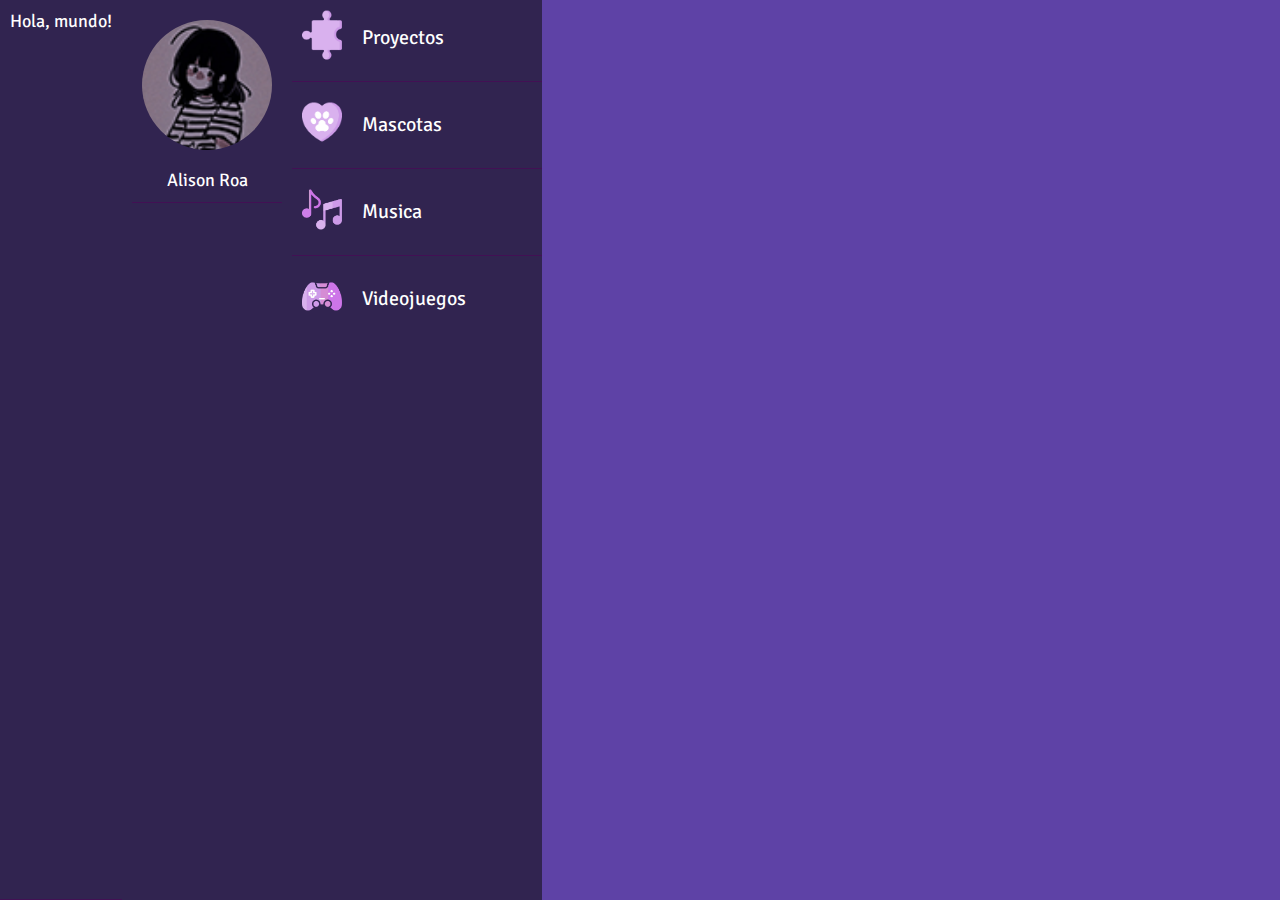
==== index.html @ 31f8935a "Añadiendo 4 entradas e iconos" ====
<!DOCTYPE html>
<html lang="en">
<head>
    <!-- Metaetiquetas: meta tags -->
    <meta charset="utf-8">
    <meta name="viewport" content="width=device-width, initial-scale=1">

    <!-- Bootstrap CSS -->
    <link href="https://cdn.jsdelivr.net/npm/bootstrap@5.3.1/dist/css/bootstrap.min.css" rel="stylesheet" integrity="sha384-4bw+/aepP/YC94hEpVNVgiZdgIC5+VKNBQNGCHeKRQN+PtmoHDEXuppvnDJzQIu9" crossorigin="anonymous">

    <title>HomePage: Alison Roa</title>
    <link rel="icon" type="image/png" href="/img/icons/home-icon.png"/>

    <!-- CSS -->
    <link rel="stylesheet" href="style/style.css">
</head>

<body>
    <!-- Bootstrap grid structure -->
    <div class="container-fluid">
        <div class="row">

            <!-- SideMenu -->
            <section id="sidemenu" class="navbar d-flex flex-column align-items-center col-md-2">
                
                <!-- Header -->
                <div id="header" class="w-100">
                    <div id="title" class="text-center"><span>Hola, mundo!</span></div>
                </div>

                <!-- Profile -->
                <div id="perfil">
                    <div id="foto"><img src="img/perfil-img.png" alt="Foto de Perfil"></div>
                    <div id="name" class="text-center"><span>Alison Roa</span></div>
                </div>

                <!-- Items -->
                <div id="menu-items" class="w-100">
                    <div class="items">
                        <a href="puzzle.html" class="d-flex align-items-center text-decoration-none text-light">
                            <div class="icon"><img src="img/icons/puzzle-icon.png" alt=""></div>
                            <div class="title">Proyectos</div>
                        </a>
                    </div>

                    <div class="item separador"></div>

                    <div class="items">
                        <a href="pet.html" class="d-flex align-items-center text-decoration-none text-light">
                            <div class="icon"><img src="img/icons/pet-icon.png" alt=""></div>
                            <div class="title">Mascotas</div>
                        </a>
                    </div>

                    <div class="item separador"></div>

                    <div class="items">
                        <a href="music.html" class="d-flex align-items-center text-decoration-none text-light">
                            <div class="icon"><img src="img/icons/music-icon.png" alt=""></div>
                            <div class="title">Musica</div>
                        </a>
                    </div>

                    <div class="item separador"></div>

                    <div class="items">
                        <a href="game.html" class="d-flex align-items-center text-decoration-none text-light">
                            <div class="icon"><img src="img/icons/game-icon.png" alt=""></div>
                            <div class="title">Videojuegos</div>
                        </a>
                    </div>
                </div>
            </section>

            <!-- Content -->
            <section id="main-container" class="container col-md-10"></section>
        </div>
    </div>

    <!-- Bootstrap JS -->
    <script src="https://cdn.jsdelivr.net/npm/bootstrap@5.3.1/dist/js/bootstrap.bundle.min.js" integrity="sha384-HwwvtgBNo3bZJJLYd8oVXjrBZt8cqVSpeBNS5n7C8IVInixGAoxmnlMuBnhbgrkm" crossorigin="anonymous"></script>
</body>
</html>
---- style/style.css ----
/* Font Import */
@import url('https://fonts.googleapis.com/css2?family=Signika+Negative:wght@600&display=swap');

/* Variables */
/* ... (other styles) ... */

:root {
    --width: 250px;
    --padding: 10px;
    --bgcolor: #312450;
    --hovercolor: #421054;
    --width-collapsed: 60px;
}

body {    
    font-family: 'Signika Negative', sans-serif;
    font-size: 18px;
    padding: 0;
    margin: 0;
    background: #5e42a6;
}

.body-expanded {
    margin-left: var(--width);
}

#main-container {
    background-color: var(--bgcolor); /* Use the bgcolor variable here */
}

#sidemenu {    
    background-color: var(--bgcolor); /* Use the bgcolor variable here */
    color: white;
    position: fixed;
    height: 100%;
    left: 0;
    top: 0;
    overflow: hidden;
}

#sidemenu a {
    text-decoration: none;
}

/* HEADER */
#sidemenu #header {
    box-sizing: border-box;
    border-bottom: solid 1px var(--hovercolor);
}

#sidemenu #header #title {
    box-sizing: border-box;
    overflow: hidden;
    text-align: center;
    padding: var(--padding) 10px;
}

/* Profile */
#sidemenu #perfil {
    padding: var(--padding) 10px;
    text-align: center;
    height: 150px;
}

#sidemenu #perfil #foto {
    box-sizing: border-box;
    padding: var(--padding);
    margin: 0 auto;
    height: 150px;
    width: 150px;
}

#sidemenu #perfil #foto img {
    border-radius: 50%;
    width: 100%;
    height: 100%;
}

#sidemenu #perfil #name {
    font-size: 18px;
    padding: var(--padding) 0px;
    overflow: hidden;
    line-height: 1.2;
    border-bottom: solid 1px var(--hovercolor);
}

/* Item */
#sidemenu #menu-items .items {
    position: relative;
    width: var(--width);
    padding: 15px 0;
}

#sidemenu #menu-items .items:hover {
    background-image: linear-gradient(to right, #5e42a6, #b74e91);
}

#sidemenu #menu-items .items .icon {
    box-sizing: border-box;
    padding: var(--padding);
    width: var(--width-collapsed);
    display: inline-block;
    vertical-align: middle;
    position: absolute;
    left: 0;
    top: 50%;
    transform: translateY(-50%);
}


#sidemenu #menu-items .items .icon img {
    width: 100%;
    height: auto;
}

#sidemenu #menu-items .items .title {
    padding: var(--padding) 0;
    color: #fff;
    font-size: 20px;
    display: inline-block;
    vertical-align: middle;
    margin-left: calc(var(--width-collapsed) + 10px);
}

#sidemenu #menu-items .item.separador {
    height: 1px;
    border-bottom: solid 1px var(--hovercolor);
    margin: 5px 0;
}

/* Responsivo */

@media (max-width: 1024px) {
    #sidemenu {
        width: 100px;
    }

    #sidemenu #header {
        box-sizing: border-box;
        border-bottom: none;
    }

    #sidemenu #header #title {        
        padding: var(--padding) 5px;
    }

    #sidemenu #header #title span {
        display: none;
    }
    

    #sidemenu #perfil {
        height: 100px;
    }

    #sidemenu #perfil #name {
        display: none;
    }

    #sidemenu #perfil #foto {
        height: 80px;
        width: 80px;
    }

    #sidemenu #menu-items .items {
        padding: 10px 10px;
        width: 100px;
        height: 50px;
    }

    #sidemenu #menu-items .items .icon img {
        height: 40px;
        width: 40px;
    }

    #sidemenu #menu-items .items .icon {
        padding: var(--padding) 0;
        width: 100px;
        display: flex;
        justify-content: center;
    }

    #sidemenu #menu-items .items .title {
        display: none;
    }
}

@media (min-width: 1025px) {
    #sidemenu {
        display: flex;
    }

    .body-expanded #sidemenu {
        flex-basis: var(--width);
        max-width: var(--width);
    }
}
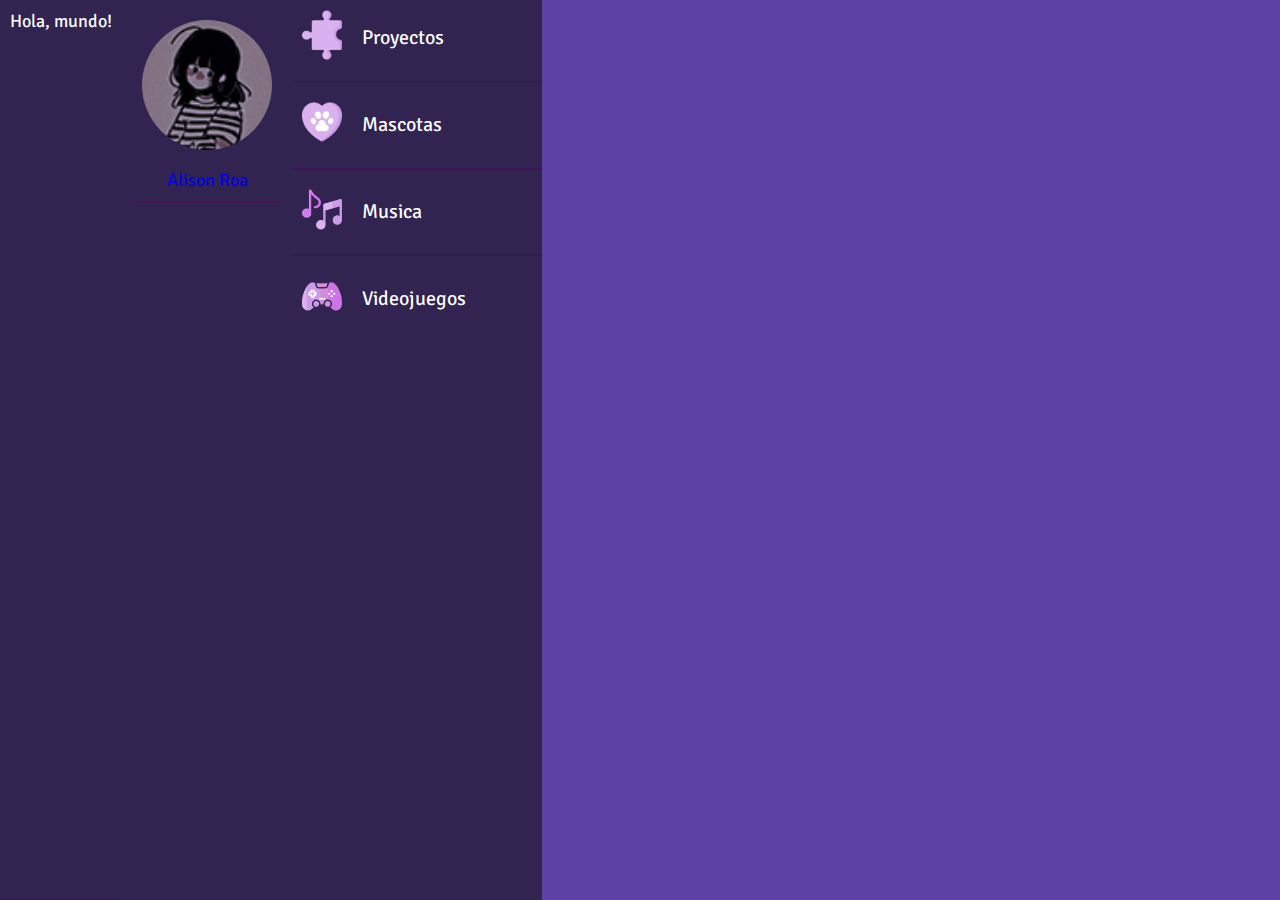
==== commit 25f423ae: "Aplicando scss según lo aclarado en OH, se agregó la carpeta menu para controlar el diseño de las pá" ====
--- a/index.html
+++ b/index.html
@@ -12,6 +12,7 @@
     <link rel="icon" type="image/png" href="/img/icons/home-icon.png"/>
 
     <!-- CSS -->
+    <link rel="stylesheet" href="menu/menu.css">
     <link rel="stylesheet" href="style/style.css">
 </head>
 
@@ -29,10 +30,12 @@
                 </div>
 
                 <!-- Profile -->
-                <div id="perfil">
-                    <div id="foto"><img src="img/perfil-img.png" alt="Foto de Perfil"></div>
-                    <div id="name" class="text-center"><span>Alison Roa</span></div>
-                </div>
+                <a href="#" class="d-flex align-items-center text-decoration-none text-light">
+                    <div id="perfil">
+                        <div id="foto"><img src="img/perfil-img.png" alt="Foto de Perfil"></div>
+                        <div id="name" class="text-center"><span>Alison Roa</span></div>                                        
+                    </div>               
+                </a>                
 
                 <!-- Items -->
                 <div id="menu-items" class="w-100">
@@ -73,7 +76,8 @@
             </section>
 
             <!-- Content -->
-            <section id="main-container" class="container col-md-10"></section>
+            <div id="main-container" class="container col-md-10">                
+            </div>
         </div>
     </div>
 
--- a/menu/menu.css
+++ b/menu/menu.css
@@ -0,0 +1,177 @@
+@import url("https://fonts.googleapis.com/css2?family=Signika+Negative:wght@600&display=swap");
+:root {
+  --width: 250px;
+  --padding: 10px;
+  --bgcolor: #312450;
+  --hovercolor: #421054;
+  --width-collapsed: 60px;
+}
+
+body {
+  font-family: "Signika Negative", sans-serif;
+  font-size: 18px;
+  padding: 0;
+  margin: 0;
+  background: #5e42a6;
+}
+
+.body-expanded {
+  margin-left: var(--width);
+}
+
+#main-container {
+  background: #5e42a6;
+}
+
+#sidemenu {
+  background-color: var(--bgcolor);
+  color: white;
+  position: fixed;
+  height: 100%;
+  left: 0;
+  top: 0;
+  overflow: hidden;
+}
+
+#sidemenu a {
+  text-decoration: none;
+}
+
+/* HEADER */
+#sidemenu #header {
+  box-sizing: border-box;
+  border-bottom: solid 1px var(--hovercolor);
+}
+
+#sidemenu #header #title {
+  box-sizing: border-box;
+  overflow: hidden;
+  text-align: center;
+  padding: var(--padding) 10px;
+}
+
+/* Profile */
+#sidemenu #perfil {
+  padding: var(--padding) 10px;
+  text-align: center;
+  height: 150px;
+}
+
+#sidemenu #perfil #foto {
+  box-sizing: border-box;
+  padding: var(--padding);
+  margin: 0 auto;
+  height: 150px;
+  width: 150px;
+}
+
+#sidemenu #perfil #foto img {
+  border-radius: 50%;
+  width: 100%;
+  height: 100%;
+}
+
+#sidemenu #perfil #name {
+  font-size: 18px;
+  padding: var(--padding) 0px;
+  overflow: hidden;
+  line-height: 1.2;
+  border-bottom: solid 1px var(--hovercolor);
+}
+
+/* Item */
+#sidemenu #menu-items .items {
+  position: relative;
+  width: var(--width);
+  padding: 15px 0;
+}
+
+#sidemenu #menu-items .items:hover {
+  background-image: linear-gradient(to right, #5e42a6, #b74e91);
+}
+
+#sidemenu #menu-items .items .icon {
+  box-sizing: border-box;
+  padding: var(--padding);
+  width: var(--width-collapsed);
+  display: inline-block;
+  vertical-align: middle;
+  position: absolute;
+  left: 0;
+  top: 50%;
+  transform: translateY(-50%);
+}
+
+#sidemenu #menu-items .items .icon img {
+  width: 100%;
+  height: auto;
+}
+
+#sidemenu #menu-items .items .title {
+  padding: var(--padding) 0;
+  color: #fff;
+  font-size: 20px;
+  display: inline-block;
+  vertical-align: middle;
+  margin-left: calc(var(--width-collapsed) + 10px);
+}
+
+#sidemenu #menu-items .item.separador {
+  height: 1px;
+  border-bottom: solid 1px var(--hovercolor);
+  margin: 5px 0;
+}
+
+/* Responsivo */
+@media (max-width: 1024px) {
+  #sidemenu {
+    width: 100px;
+  }
+  #sidemenu #header {
+    box-sizing: border-box;
+    border-bottom: none;
+  }
+  #sidemenu #header #title {
+    padding: var(--padding) 5px;
+  }
+  #sidemenu #header #title span {
+    display: none;
+  }
+  #sidemenu #perfil {
+    height: 100px;
+  }
+  #sidemenu #perfil #name {
+    display: none;
+  }
+  #sidemenu #perfil #foto {
+    height: 80px;
+    width: 80px;
+  }
+  #sidemenu #menu-items .items {
+    padding: 10px 10px;
+    width: 100px;
+    height: 50px;
+  }
+  #sidemenu #menu-items .items .icon img {
+    height: 40px;
+    width: 40px;
+  }
+  #sidemenu #menu-items .items .icon {
+    padding: var(--padding) 0;
+    width: 100px;
+    display: flex;
+    justify-content: center;
+  }
+  #sidemenu #menu-items .items .title {
+    display: none;
+  }
+}
+@media (min-width: 1025px) {
+  #sidemenu {
+    display: flex;
+  }
+  .body-expanded #sidemenu {
+    flex-basis: var(--width);
+    max-width: var(--width);
+  }
+}/*# sourceMappingURL=menu.css.map */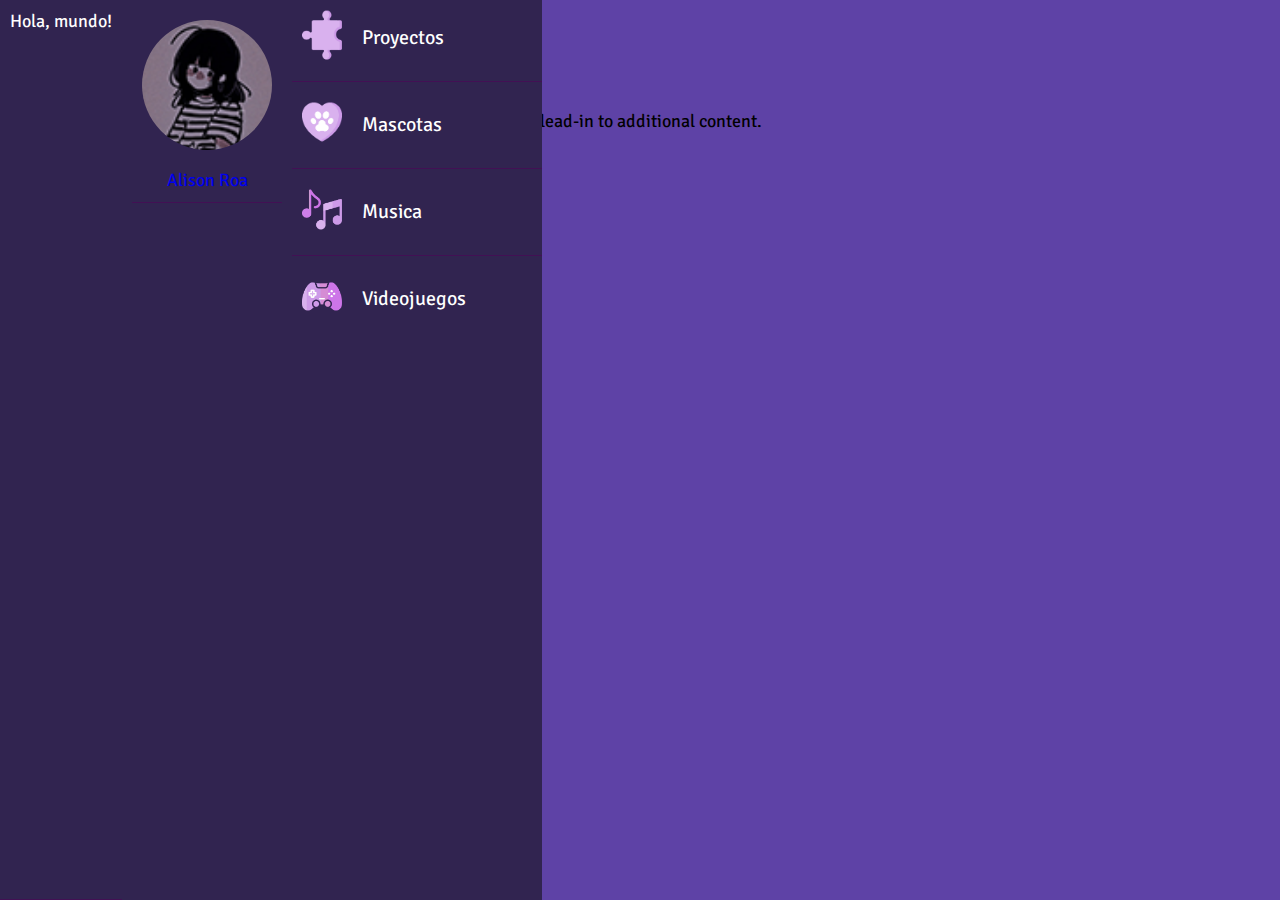
==== commit e199d901: "Probando el main-container con una tarjeta de Bootstrap" ====
--- a/index.html
+++ b/index.html
@@ -73,12 +73,22 @@
                         </a>
                     </div>
                 </div>
-            </section>
+            </section>            
+        </div>     
+    </div>
 
-            <!-- Content -->
-            <div id="main-container" class="container col-md-10">                
+    <!-- Content -->
+    <div id="main-container" class="container col-md-10">  
+        <div class="card">
+            <div class="card-header">
+              Featured
             </div>
-        </div>
+            <div class="card-body">
+              <h5 class="card-title">Special title treatment</h5>
+              <p class="card-text">With supporting text below as a natural lead-in to additional content.</p>
+              <a href="#" class="btn btn-primary">Go somewhere</a>
+            </div>
+          </div>              
     </div>
 
     <!-- Bootstrap JS -->
--- a/menu/menu.css
+++ b/menu/menu.css
@@ -21,6 +21,9 @@
 
 #main-container {
   background: #5e42a6;
+  margin-left: 235px;
+  margin-top: 20px;
+  margin-right: 5px;
 }
 
 #sidemenu {
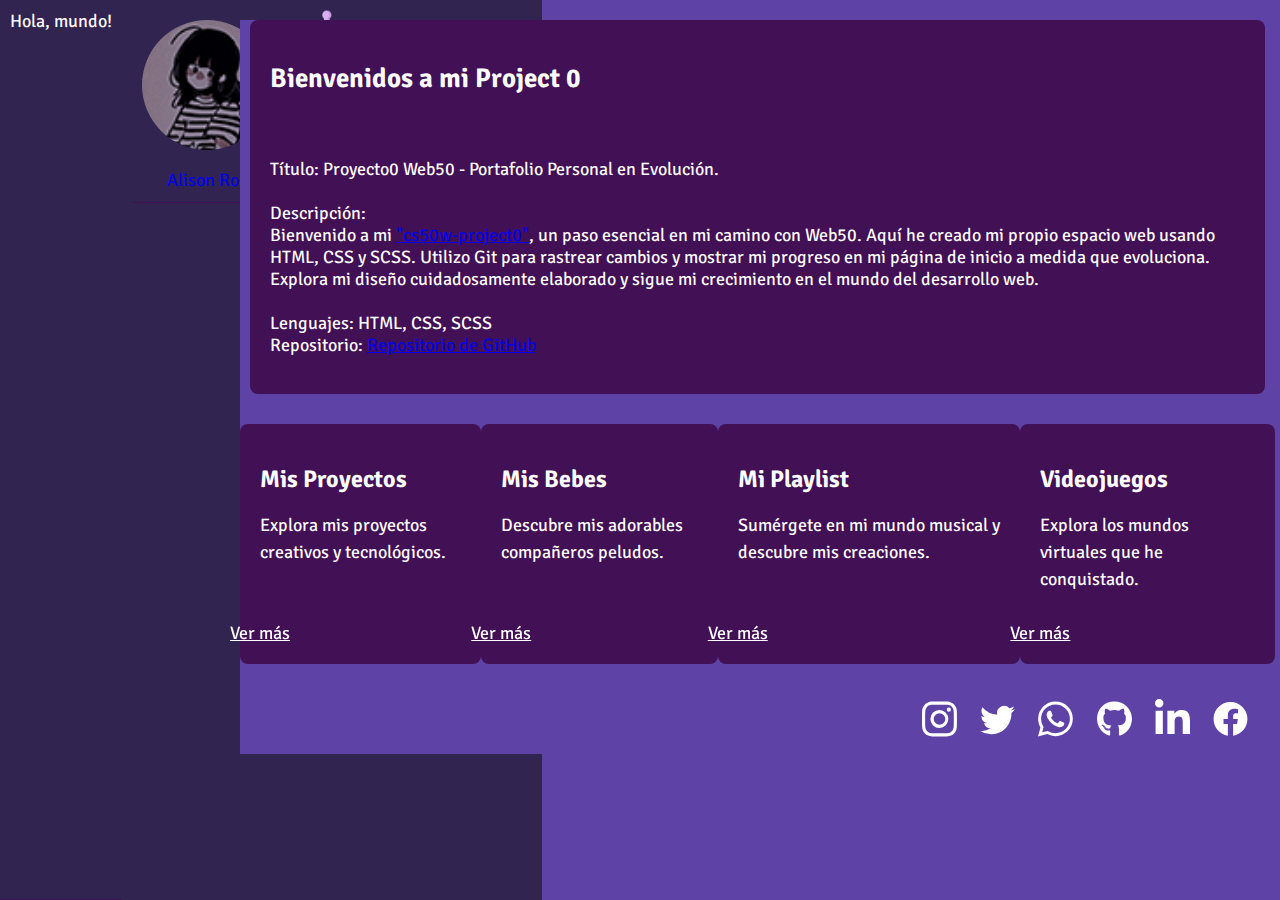
==== commit ff7be8d4: "Creación del Footer, corrección de errores con el main-container y corrección de responsividad en el" ====
--- a/index.html
+++ b/index.html
@@ -12,12 +12,13 @@
     <link rel="icon" type="image/png" href="/img/icons/home-icon.png"/>
 
     <!-- CSS -->
-    <link rel="stylesheet" href="menu/menu.css">
+    <link rel="stylesheet" href="style/menu/menu.css">
     <link rel="stylesheet" href="style/style.css">
+    <link rel="stylesheet" href="style/footer/footer.css">
 </head>
 
 <body>
-    <!-- Bootstrap grid structure -->
+    <!-- Bootstrap grid -->
     <div class="container-fluid">
         <div class="row">
 
@@ -73,22 +74,102 @@
                         </a>
                     </div>
                 </div>
-            </section>            
-        </div>     
-    </div>
+            </section>
 
-    <!-- Content -->
-    <div id="main-container" class="container col-md-10">  
-        <div class="card">
-            <div class="card-header">
-              Featured
+            <!-- Content -->
+            <div id="main-container" class="container col-md-10">
+
+                <!-- Presentación -->
+                <section id="presentacion" class="normal-section">
+                    <h2>Bienvenidos a mi Project 0</h2>
+                    <br>
+
+                    <!-- Tooltips on links -->
+                    <p class="muted">
+                        Título: Proyecto0 Web50 - Portafolio Personal en Evolución.
+                        <br><br>
+                        Descripción:
+                        <br>
+                        Bienvenido a mi <a href="#" data-bs-toggle="tooltip" data-bs-title="Default tooltip">"cs50w-project0"</a>, un paso esencial en mi camino con Web50. Aquí he creado mi propio espacio web usando HTML, CSS y SCSS. Utilizo Git para rastrear cambios y mostrar mi progreso en mi página de inicio a medida que evoluciona. Explora mi diseño cuidadosamente elaborado y sigue mi crecimiento en el mundo del desarrollo web.
+                        <br><br>
+                        Lenguajes: HTML, CSS, SCSS
+                        <br>
+                        Repositorio: <a href="#" data-bs-toggle="tooltip" data-bs-title="The last tip!">Repositorio de GitHub</a>
+                    </p>
+                </section>
+
+                <!-- Bootstrap grid -->
+                <div class="container text-center">
+                    <div class="row row-cols-1 row-cols-sm-2 row-cols-md-4">
+
+                        <!-- Proyectos -->
+                        <div class="col">
+                            <section id="proyectos" class="content-section">
+                                <h2>Mis Proyectos</h2>
+                                <p>Explora mis proyectos creativos y tecnológicos.</p> 
+                                <a href="puzzle.html">Ver más</a>                   
+                            </section>
+                        </div>
+
+                        <!-- Mascotas -->
+                        <div class="col">
+                            <section id="mascotas" class="content-section">
+                                <h2>Mis Bebes</h2>
+                                <p>Descubre mis adorables compañeros peludos.</p>
+                                <a href="pet.html">Ver más</a>                 
+                            </section>
+                        </div>
+
+                        <!-- Música -->
+                        <div class="col">
+                            <section id="musica" class="content-section">
+                                <h2>Mi Playlist</h2>
+                                <p>Sumérgete en mi mundo musical y descubre mis creaciones.</p>
+                                <a href="music.html">Ver más</a>                   
+                            </section>
+                        </div>
+
+                        <!-- Videojuegos -->
+                        <div class="col">
+                            <section id="videojuegos" class="content-section">
+                                <h2>Videojuegos</h2>
+                                <p>Explora los mundos virtuales que he conquistado.</p>
+                                <a href="game.html">Ver más</a>                   
+                            </section>                    
+                        </div>
+                    </div>
+                </div>
             </div>
-            <div class="card-body">
-              <h5 class="card-title">Special title treatment</h5>
-              <p class="card-text">With supporting text below as a natural lead-in to additional content.</p>
-              <a href="#" class="btn btn-primary">Go somewhere</a>
+
+            <!-- Footer -->
+            <div class="footer-container">
+                <div class="media">
+                    <a href="https://www.instagram.com/jalisonroa/" target="_blank" class="social-link1">
+                      <svg viewBox="0 0 16 16" class="bi bi-instagram" fill="currentColor" height="16" width="16" xmlns="http://www.w3.org/2000/svg" style="color: white"> <path fill="white" d="M8 0C5.829 0 5.556.01 4.703.048 3.85.088 3.269.222 2.76.42a3.917 3.917 0 0 0-1.417.923A3.927 3.927 0 0 0 .42 2.76C.222 3.268.087 3.85.048 4.7.01 5.555 0 5.827 0 8.001c0 2.172.01 2.444.048 3.297.04.852.174 1.433.372 1.942.205.526.478.972.923 1.417.444.445.89.719 1.416.923.51.198 1.09.333 1.942.372C5.555 15.99 5.827 16 8 16s2.444-.01 3.298-.048c.851-.04 1.434-.174 1.943-.372a3.916 3.916 0 0 0 1.416-.923c.445-.445.718-.891.923-1.417.197-.509.332-1.09.372-1.942C15.99 10.445 16 10.173 16 8s-.01-2.445-.048-3.299c-.04-.851-.175-1.433-.372-1.941a3.926 3.926 0 0 0-.923-1.417A3.911 3.911 0 0 0 13.24.42c-.51-.198-1.092-.333-1.943-.372C10.443.01 10.172 0 7.998 0h.003zm-.717 1.442h.718c2.136 0 2.389.007 3.232.046.78.035 1.204.166 1.486.275.373.145.64.319.92.599.28.28.453.546.598.92.11.281.24.705.275 1.485.039.843.047 1.096.047 3.231s-.008 2.389-.047 3.232c-.035.78-.166 1.203-.275 1.485a2.47 2.47 0 0 1-.599.919c-.28.28-.546.453-.92.598-.28.11-.704.24-1.485.276-.843.038-1.096.047-3.232.047s-2.39-.009-3.233-.047c-.78-.036-1.203-.166-1.485-.276a2.478 2.478 0 0 1-.92-.598 2.48 2.48 0 0 1-.6-.92c-.109-.281-.24-.705-.275-1.485-.038-.843-.046-1.096-.046-3.233 0-2.136.008-2.388.046-3.231.036-.78.166-1.204.276-1.486.145-.373.319-.64.599-.92.28-.28.546-.453.92-.598.282-.11.705-.24 1.485-.276.738-.034 1.024-.044 2.515-.045v.002zm4.988 1.328a.96.96 0 1 0 0 1.92.96.96 0 0 0 0-1.92zm-4.27 1.122a4.109 4.109 0 1 0 0 8.217 4.109 4.109 0 0 0 0-8.217zm0 1.441a2.667 2.667 0 1 1 0 5.334 2.667 2.667 0 0 1 0-5.334z"></path> </svg>
+                    </a>
+
+                    <a href="https://twitter.com/Ali_Roa37" target="_blank" class="social-link2">
+                      <svg viewBox="0 0 16 16" class="bi bi-twitter" fill="currentColor" height="16" width="16" xmlns="http://www.w3.org/2000/svg" style="color: white"> <path fill="white" d="M5.026 15c6.038 0 9.341-5.003 9.341-9.334 0-.14 0-.282-.006-.422A6.685 6.685 0 0 0 16 3.542a6.658 6.658 0 0 1-1.889.518 3.301 3.301 0 0 0 1.447-1.817 6.533 6.533 0 0 1-2.087.793A3.286 3.286 0 0 0 7.875 6.03a9.325 9.325 0 0 1-6.767-3.429 3.289 3.289 0 0 0 1.018 4.382A3.323 3.323 0 0 1 .64 6.575v.045a3.288 3.288 0 0 0 2.632 3.218 3.203 3.203 0 0 1-.865.115 3.23 3.23 0 0 1-.614-.057 3.283 3.283 0 0 0 3.067 2.277A6.588 6.588 0 0 1 .78 13.58a6.32 6.32 0 0 1-.78-.045A9.344 9.344 0 0 0 5.026 15z"></path> </svg>              
+                    </a>
+
+                    <a href="https://wa.me/qr/N4T3R5R6Y4TZC1" target="_blank" class="social-link3">
+                      <svg viewBox="0 0 16 16" class="bi bi-whatsapp" fill="currentColor" height="16" width="16" xmlns="http://www.w3.org/2000/svg" style="color: white"> <path fill="white" d="M13.601 2.326A7.854 7.854 0 0 0 7.994 0C3.627 0 .068 3.558.064 7.926c0 1.399.366 2.76 1.057 3.965L0 16l4.204-1.102a7.933 7.933 0 0 0 3.79.965h.004c4.368 0 7.926-3.558 7.93-7.93A7.898 7.898 0 0 0 13.6 2.326zM7.994 14.521a6.573 6.573 0 0 1-3.356-.92l-.24-.144-2.494.654.666-2.433-.156-.251a6.56 6.56 0 0 1-1.007-3.505c0-3.626 2.957-6.584 6.591-6.584a6.56 6.56 0 0 1 4.66 1.931 6.557 6.557 0 0 1 1.928 4.66c-.004 3.639-2.961 6.592-6.592 6.592zm3.615-4.934c-.197-.099-1.17-.578-1.353-.646-.182-.065-.315-.099-.445.099-.133.197-.513.646-.627.775-.114.133-.232.148-.43.05-.197-.1-.836-.308-1.592-.985-.59-.525-.985-1.175-1.103-1.372-.114-.198-.011-.304.088-.403.087-.088.197-.232.296-.346.1-.114.133-.198.198-.33.065-.134.034-.248-.015-.347-.05-.099-.445-1.076-.612-1.47-.16-.389-.323-.335-.445-.34-.114-.007-.247-.007-.38-.007a.729.729 0 0 0-.529.247c-.182.198-.691.677-.691 1.654 0 .977.71 1.916.81 2.049.098.133 1.394 2.132 3.383 2.992.47.205.84.326 1.129.418.475.152.904.129 1.246.08.38-.058 1.171-.48 1.338-.943.164-.464.164-.86.114-.943-.049-.084-.182-.133-.38-.232z"></path> </svg>
+                    </a>
+
+                    <a href="https://github.com/AlisonRoa" target="_blank" class="social-link4">
+                        <svg xmlns="http://www.w3.org/2000/svg" fill="#fff" height="1em" viewBox="0 0 496 512"><path d="M165.9 397.4c0 2-2.3 3.6-5.2 3.6-3.3.3-5.6-1.3-5.6-3.6 0-2 2.3-3.6 5.2-3.6 3-.3 5.6 1.3 5.6 3.6zm-31.1-4.5c-.7 2 1.3 4.3 4.3 4.9 2.6 1 5.6 0 6.2-2s-1.3-4.3-4.3-5.2c-2.6-.7-5.5.3-6.2 2.3zm44.2-1.7c-2.9.7-4.9 2.6-4.6 4.9.3 2 2.9 3.3 5.9 2.6 2.9-.7 4.9-2.6 4.6-4.6-.3-1.9-3-3.2-5.9-2.9zM244.8 8C106.1 8 0 113.3 0 252c0 110.9 69.8 205.8 169.5 239.2 12.8 2.3 17.3-5.6 17.3-12.1 0-6.2-.3-40.4-.3-61.4 0 0-70 15-84.7-29.8 0 0-11.4-29.1-27.8-36.6 0 0-22.9-15.7 1.6-15.4 0 0 24.9 2 38.6 25.8 21.9 38.6 58.6 27.5 72.9 20.9 2.3-16 8.8-27.1 16-33.7-55.9-6.2-112.3-14.3-112.3-110.5 0-27.5 7.6-41.3 23.6-58.9-2.6-6.5-11.1-33.3 2.6-67.9 20.9-6.5 69 27 69 27 20-5.6 41.5-8.5 62.8-8.5s42.8 2.9 62.8 8.5c0 0 48.1-33.6 69-27 13.7 34.7 5.2 61.4 2.6 67.9 16 17.7 25.8 31.5 25.8 58.9 0 96.5-58.9 104.2-114.8 110.5 9.2 7.9 17 22.9 17 46.4 0 33.7-.3 75.4-.3 83.6 0 6.5 4.6 14.4 17.3 12.1C428.2 457.8 496 362.9 496 252 496 113.3 383.5 8 244.8 8zM97.2 352.9c-1.3 1-1 3.3.7 5.2 1.6 1.6 3.9 2.3 5.2 1 1.3-1 1-3.3-.7-5.2-1.6-1.6-3.9-2.3-5.2-1zm-10.8-8.1c-.7 1.3.3 2.9 2.3 3.9 1.6 1 3.6.7 4.3-.7.7-1.3-.3-2.9-2.3-3.9-2-.6-3.6-.3-4.3.7zm32.4 35.6c-1.6 1.3-1 4.3 1.3 6.2 2.3 2.3 5.2 2.6 6.5 1 1.3-1.3.7-4.3-1.3-6.2-2.2-2.3-5.2-2.6-6.5-1zm-11.4-14.7c-1.6 1-1.6 3.6 0 5.9 1.6 2.3 4.3 3.3 5.6 2.3 1.6-1.3 1.6-3.9 0-6.2-1.4-2.3-4-3.3-5.6-2z"></path></svg>
+                    </a>
+
+                    <a href="https://www.linkedin.com/in/alison-judith-roa-0173a0229/" target="_blank" class="social-link5">
+                        <svg xmlns="http://www.w3.org/2000/svg" height="1em" viewBox="0 0 448 512" fill="#fff"><path d="M100.28 448H7.4V148.9h92.88zM53.79 108.1C24.09 108.1 0 83.5 0 53.8a53.79 53.79 0 0 1 107.58 0c0 29.7-24.1 54.3-53.79 54.3zM447.9 448h-92.68V302.4c0-34.7-.7-79.2-48.29-79.2-48.29 0-55.69 37.7-55.69 76.7V448h-92.78V148.9h89.08v40.8h1.3c12.4-23.5 42.69-48.3 87.88-48.3 94 0 111.28 61.9 111.28 142.3V448z"></path></svg>
+                    </a>
+
+                    <a href="https://www.facebook.com/profile.php?id=100005295829244" target="_blank" class="social-link6">
+                        <svg xmlns="http://www.w3.org/2000/svg" height="1em" viewBox="0 0 512 512" fill="#fff"><path d="M504 256C504 119 393 8 256 8S8 119 8 256c0 123.78 90.69 226.38 209.25 245V327.69h-63V256h63v-54.64c0-62.15 37-96.48 93.67-96.48 27.14 0 55.52 4.84 55.52 4.84v61h-31.28c-30.8 0-40.41 19.12-40.41 38.73V256h68.78l-11 71.69h-57.78V501C413.31 482.38 504 379.78 504 256z"></path></svg>
+                    </a>                    
+                </div> 
             </div>
-          </div>              
+        </div>
     </div>
 
     <!-- Bootstrap JS -->
--- a/style/menu/menu.css
+++ b/style/menu/menu.css
@@ -0,0 +1 @@
+@import"https://fonts.googleapis.com/css2?family=Signika+Negative:wght@600&display=swap";:root{--width: 250px;--padding: 10px;--bgcolor: #312450;--hovercolor: #421054;--width-collapsed: 60px}body{font-family:"Signika Negative",sans-serif;font-size:18px;padding:0;margin:0;background:#5e42a6}.body-expanded{margin-left:var(--width)}#main-container{background:#5e42a6;color:#fff;margin-left:240px;margin-top:20px;margin-right:5px;position:relative;padding-bottom:60px;padding-bottom:60px}#sidemenu{background-color:var(--bgcolor);color:#fff;position:fixed;height:100%;left:0;top:0;overflow:hidden}#sidemenu a{text-decoration:none}#sidemenu #header{box-sizing:border-box;border-bottom:solid 1px var(--hovercolor)}#sidemenu #header #title{box-sizing:border-box;overflow:hidden;text-align:center;padding:var(--padding) 10px}#sidemenu #perfil{padding:var(--padding) 10px;text-align:center;height:150px}#sidemenu #perfil #foto{box-sizing:border-box;padding:var(--padding);margin:0 auto;height:150px;width:150px}#sidemenu #perfil #foto img{border-radius:50%;width:100%;height:100%}#sidemenu #perfil #name{font-size:18px;padding:var(--padding) 0px;overflow:hidden;line-height:1.2;border-bottom:solid 1px var(--hovercolor)}#sidemenu #menu-items .items{position:relative;width:var(--width);padding:15px 0}#sidemenu #menu-items .items:hover{background-image:linear-gradient(to right, #5e42a6, #b74e91)}#sidemenu #menu-items .items .icon{box-sizing:border-box;padding:var(--padding);width:var(--width-collapsed);display:inline-block;vertical-align:middle;position:absolute;left:0;top:50%;transform:translateY(-50%)}#sidemenu #menu-items .items .icon img{width:100%;height:auto}#sidemenu #menu-items .items .title{padding:var(--padding) 0;color:#fff;font-size:20px;display:inline-block;vertical-align:middle;margin-left:calc(var(--width-collapsed) + 10px)}#sidemenu #menu-items .item.separador{height:1px;border-bottom:solid 1px var(--hovercolor);margin:5px 0}@media(max-width: 1024px){#main-container{margin-left:100px;margin-top:auto}#sidemenu{width:100px}#sidemenu #header{box-sizing:border-box;border-bottom:none}#sidemenu #header #title{padding:var(--padding) 5px}#sidemenu #header #title span{display:none}#sidemenu #perfil{height:100px}#sidemenu #perfil #name{display:none}#sidemenu #perfil #foto{height:80px;width:80px}#sidemenu #menu-items .items{padding:10px 10px;width:100px;height:50px}#sidemenu #menu-items .items .icon img{height:40px;width:40px}#sidemenu #menu-items .items .icon{padding:var(--padding) 0;width:100px;display:flex;justify-content:center}#sidemenu #menu-items .items .title{display:none}}@media(min-width: 1025px){#sidemenu{display:flex}.body-expanded #sidemenu{flex-basis:var(--width);max-width:var(--width)}}--- a/style/style.css
+++ b/style/style.css
@@ -0,0 +1,56 @@
+/* Content */
+
+.row {
+    display: flex;
+    min-height: 100%;
+    position: relative;
+}
+
+.normal-section {
+    height: fit-content;
+    margin-left: 10px;
+    margin-right: 10px;
+    margin-bottom: 30px;
+    padding: 20px;
+    background: #421054;
+    border-radius: 8px;
+    position: relative;
+}
+
+.content-section {
+    height: 200px;
+    margin-bottom: 30px;
+    padding: 20px;
+    background: #421054;
+    border-radius: 8px;
+    position: relative;
+}
+
+.content-section h2 {
+    font-size: 24px;
+    margin-bottom: 10px;
+}
+
+.content-section p {
+    font-size: 18px;
+    line-height: 1.5;
+}
+
+.content-section a {
+    color: #fff;
+    text-decoration: underline;
+    transition: color 0.3s;
+    position: absolute;
+    bottom: 20px;
+    transform: translateX(-50%);
+}
+
+.content-section a:hover {
+    color: #fb93ff;    
+}
+
+.content-section img {
+    max-width: 100%;
+    height: auto;
+    border-radius: 8px;
+}--- a/style/footer/footer.css
+++ b/style/footer/footer.css
@@ -0,0 +1 @@
+.footer-container{position:absolute;bottom:0;right:0;margin:20px;display:flex;align-items:center;justify-content:flex-end;gap:10px}.footer-container a{display:flex;align-items:center;justify-content:center;width:80px;height:70px;font-size:24px;color:#f5f5f5;text-decoration:none;border-radius:50%;transition:.25s}.footer-container a:hover{animation:bounce .4s linear}.media{display:flex;height:50px;width:350px}.media svg{position:absolute;display:flex;width:60%;height:100%;font-size:24px;font-weight:700;opacity:1;transition:opacity .25s;z-index:2;cursor:pointer}.media .social-link1,.media .social-link2,.media .social-link3,.media .social-link4,.media .social-link5,.media .social-link6{position:relative;display:flex;align-items:center;justify-content:center;width:25%;color:#f5f5f5;font-size:24px;text-decoration:none;transition:.25s;border-radius:50px}.media svg{transform:scale(1)}.media .social-link1:hover{background:#f09433;background:linear-gradient(45deg, #f09433 0%, #e6683c 25%, #dc2743 50%, #cc2366 75%, #bc1888 100%);filter:progid:DXImageTransform.Microsoft.gradient( startColorstr="#f09433", endColorstr="#bc1888",GradientType=1 );animation:bounce_613 .4s linear}.media .social-link2:hover{background-color:#0cf;animation:bounce_613 .4s linear}.media .social-link3:hover{background-color:#12a50b;animation:bounce_613 .4s linear}.media .social-link4:hover{background-color:#1a1e22;animation:bounce_613 .4s linear}.media .social-link5:hover{background-color:#0a66c2;animation:bounce_613 .4s linear}.media .social-link6:hover{background-color:#1d4292;animation:bounce_613 .4s linear}@keyframes bounce{40%{transform:scale(1.4)}60%{transform:scale(0.8)}80%{transform:scale(1.2)}100%{transform:scale(1)}}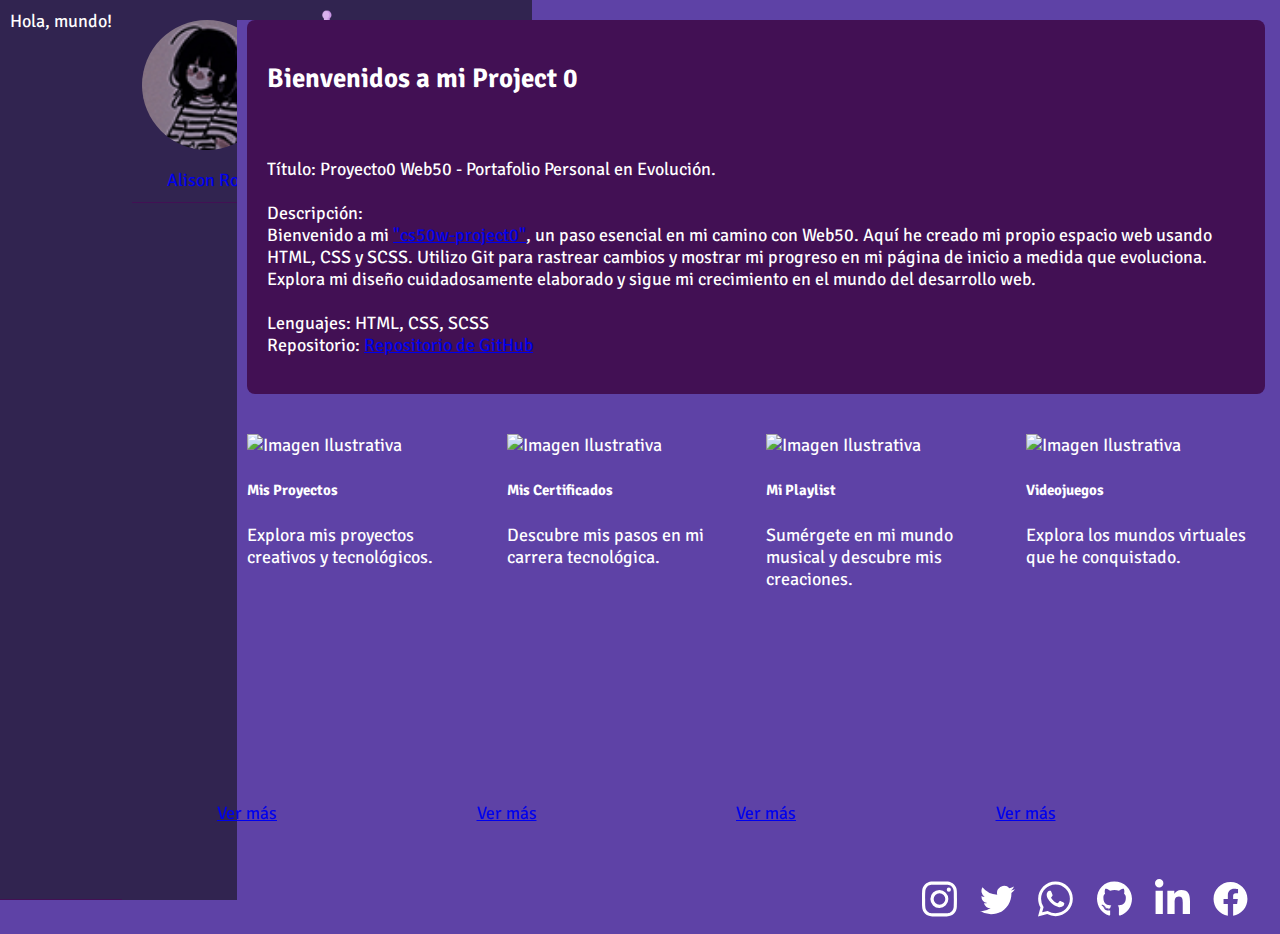
==== commit 74a653df: "Cambio en certificados por máscotas, cambio en section en el Bootstrap grid con card de bootstraps" ====
--- a/index.html
+++ b/index.html
@@ -50,9 +50,9 @@
                     <div class="item separador"></div>
 
                     <div class="items">
-                        <a href="pet.html" class="d-flex align-items-center text-decoration-none text-light">
-                            <div class="icon"><img src="img/icons/pet-icon.png" alt=""></div>
-                            <div class="title">Mascotas</div>
+                        <a href="certificados.html" class="d-flex align-items-center text-decoration-none text-light">
+                            <div class="icon"><img src="img/icons/log-icon.png" alt=""></div>
+                            <div class="title">Certificados</div>
                         </a>
                     </div>
 
@@ -103,39 +103,59 @@
                     <div class="row row-cols-1 row-cols-sm-2 row-cols-md-4">
 
                         <!-- Proyectos -->
-                        <div class="col">
-                            <section id="proyectos" class="content-section">
-                                <h2>Mis Proyectos</h2>
-                                <p>Explora mis proyectos creativos y tecnológicos.</p> 
-                                <a href="puzzle.html">Ver más</a>                   
-                            </section>
+                        <div class="col mb-4">
+
+                            <!-- Bootstrap Card -->
+                            <div class="card">
+                                <img src="https://ceinaseg.com/wp-content/uploads/2021/09/videogames-controller-1920x1080-1.jpg" class="card-img-top" alt="Imagen Ilustrativa" style="height: 12rem;">
+                                <div class="card-body">
+                                  <h5 class="card-title">Mis Proyectos</h5>
+                                  <p class="card-text">Explora mis proyectos creativos y tecnológicos.</p>
+                                  <a href="puzzle.html" class="btn btn-primary">Ver más</a>
+                                </div>
+                              </div>
                         </div>
 
-                        <!-- Mascotas -->
-                        <div class="col">
-                            <section id="mascotas" class="content-section">
-                                <h2>Mis Bebes</h2>
-                                <p>Descubre mis adorables compañeros peludos.</p>
-                                <a href="pet.html">Ver más</a>                 
-                            </section>
+                        <!-- Certificados -->
+                        <div class="col mb-4">
+
+                            <!-- Bootstrap Card -->
+                            <div class="card">
+                                <img src="https://scontent-mia3-2.xx.fbcdn.net/v/t39.30808-6/315710947_2100751530111354_1601741864642347883_n.jpg?_nc_cat=109&cb=99be929b-59f725be&ccb=1-7&_nc_sid=8bfeb9&_nc_ohc=zWlAQneLE3EAX_PJ0ZT&_nc_ht=scontent-mia3-2.xx&oh=00_AfDYhQ3imeDvdAvCyGaw8VNTzuDlQBcvR7v-oBNM38-_tg&oe=64D85D99" class="card-img-top" alt="Imagen Ilustrativa" style="height: 12rem;">
+                                <div class="card-body">
+                                  <h5 class="card-title">Mis Certificados</h5>
+                                  <p class="card-text">Descubre mis pasos en mi carrera tecnológica.</p>
+                                  <a href="certificados.html" class="btn btn-primary">Ver más</a>
+                                </div>
+                            </div>
                         </div>
 
                         <!-- Música -->
-                        <div class="col">
-                            <section id="musica" class="content-section">
-                                <h2>Mi Playlist</h2>
-                                <p>Sumérgete en mi mundo musical y descubre mis creaciones.</p>
-                                <a href="music.html">Ver más</a>                   
-                            </section>
+                        <div class="col mb-4">
+
+                            <!-- Bootstrap Card -->
+                            <div class="card">
+                                <img src="https://e1.pxfuel.com/desktop-wallpaper/919/30/desktop-wallpaper-meteora-linkin-park-linkin-park-meteora.jpg" class="card-img-top" alt="Imagen Ilustrativa" style="height: 12rem;">
+                                <div class="card-body">
+                                  <h5 class="card-title">Mi Playlist</h5>
+                                  <p class="card-text">Sumérgete en mi mundo musical y descubre mis creaciones.</p>
+                                  <a href="music.html" class="btn btn-primary">Ver más</a>
+                                </div>
+                            </div>
                         </div>
 
                         <!-- Videojuegos -->
-                        <div class="col">
-                            <section id="videojuegos" class="content-section">
-                                <h2>Videojuegos</h2>
-                                <p>Explora los mundos virtuales que he conquistado.</p>
-                                <a href="game.html">Ver más</a>                   
-                            </section>                    
+                        <div class="col mb-4">
+
+                            <!-- Bootstrap Card -->
+                            <div class="card ">
+                                <img src="https://ceinaseg.com/wp-content/uploads/2021/09/videogames-controller-1920x1080-1.jpg" class="card-img-top" alt="Imagen Ilustrativa" style="height: 12rem;">
+                                <div class="card-body">
+                                  <h5 class="card-title">Videojuegos</h5>
+                                  <p class="card-text">Explora los mundos virtuales que he conquistado.</p>
+                                  <a href="game.html" class="btn btn-primary">Ver más</a>
+                                </div>
+                            </div>                    
                         </div>
                     </div>
                 </div>
--- a/style/menu/menu.css
+++ b/style/menu/menu.css
@@ -1 +1,189 @@
-@import"https://fonts.googleapis.com/css2?family=Signika+Negative:wght@600&display=swap";:root{--width: 250px;--padding: 10px;--bgcolor: #312450;--hovercolor: #421054;--width-collapsed: 60px}body{font-family:"Signika Negative",sans-serif;font-size:18px;padding:0;margin:0;background:#5e42a6}.body-expanded{margin-left:var(--width)}#main-container{background:#5e42a6;color:#fff;margin-left:240px;margin-top:20px;margin-right:5px;position:relative;padding-bottom:60px;padding-bottom:60px}#sidemenu{background-color:var(--bgcolor);color:#fff;position:fixed;height:100%;left:0;top:0;overflow:hidden}#sidemenu a{text-decoration:none}#sidemenu #header{box-sizing:border-box;border-bottom:solid 1px var(--hovercolor)}#sidemenu #header #title{box-sizing:border-box;overflow:hidden;text-align:center;padding:var(--padding) 10px}#sidemenu #perfil{padding:var(--padding) 10px;text-align:center;height:150px}#sidemenu #perfil #foto{box-sizing:border-box;padding:var(--padding);margin:0 auto;height:150px;width:150px}#sidemenu #perfil #foto img{border-radius:50%;width:100%;height:100%}#sidemenu #perfil #name{font-size:18px;padding:var(--padding) 0px;overflow:hidden;line-height:1.2;border-bottom:solid 1px var(--hovercolor)}#sidemenu #menu-items .items{position:relative;width:var(--width);padding:15px 0}#sidemenu #menu-items .items:hover{background-image:linear-gradient(to right, #5e42a6, #b74e91)}#sidemenu #menu-items .items .icon{box-sizing:border-box;padding:var(--padding);width:var(--width-collapsed);display:inline-block;vertical-align:middle;position:absolute;left:0;top:50%;transform:translateY(-50%)}#sidemenu #menu-items .items .icon img{width:100%;height:auto}#sidemenu #menu-items .items .title{padding:var(--padding) 0;color:#fff;font-size:20px;display:inline-block;vertical-align:middle;margin-left:calc(var(--width-collapsed) + 10px)}#sidemenu #menu-items .item.separador{height:1px;border-bottom:solid 1px var(--hovercolor);margin:5px 0}@media(max-width: 1024px){#main-container{margin-left:100px;margin-top:auto}#sidemenu{width:100px}#sidemenu #header{box-sizing:border-box;border-bottom:none}#sidemenu #header #title{padding:var(--padding) 5px}#sidemenu #header #title span{display:none}#sidemenu #perfil{height:100px}#sidemenu #perfil #name{display:none}#sidemenu #perfil #foto{height:80px;width:80px}#sidemenu #menu-items .items{padding:10px 10px;width:100px;height:50px}#sidemenu #menu-items .items .icon img{height:40px;width:40px}#sidemenu #menu-items .items .icon{padding:var(--padding) 0;width:100px;display:flex;justify-content:center}#sidemenu #menu-items .items .title{display:none}}@media(min-width: 1025px){#sidemenu{display:flex}.body-expanded #sidemenu{flex-basis:var(--width);max-width:var(--width)}}+@import url("https://fonts.googleapis.com/css2?family=Signika+Negative:wght@600&display=swap");
+:root {
+  --width: 240px;
+  --padding: 10px;
+  --bgcolor: #312450;
+  --hovercolor: #421054;
+  --width-collapsed: 60px;
+}
+
+body {
+  font-family: "Signika Negative", sans-serif;
+  font-size: 18px;
+  padding: 0;
+  margin: 0;
+  background: #5e42a6;
+}
+
+.body-expanded {
+  margin-left: var(--width);
+}
+
+#main-container {
+  background: #5e42a6;
+  color: white;
+  margin-left: 237px;
+  margin-top: 20px;
+  margin-right: 5px;
+  position: relative;
+  padding-bottom: 60px;
+  padding-bottom: 60px;
+}
+
+/* Menu */
+#sidemenu {
+  background-color: var(--bgcolor);
+  color: white;
+  position: fixed;
+  height: 100%;
+  left: 0;
+  top: 0;
+  overflow: hidden;
+}
+
+#sidemenu a {
+  text-decoration: none;
+}
+
+/* HEADER */
+#sidemenu #header {
+  box-sizing: border-box;
+  border-bottom: solid 1px var(--hovercolor);
+}
+
+#sidemenu #header #title {
+  box-sizing: border-box;
+  overflow: hidden;
+  text-align: center;
+  padding: var(--padding) 10px;
+}
+
+/* Profile */
+#sidemenu #perfil {
+  padding: var(--padding) 10px;
+  text-align: center;
+  height: 150px;
+}
+
+#sidemenu #perfil #foto {
+  box-sizing: border-box;
+  padding: var(--padding);
+  margin: 0 auto;
+  height: 150px;
+  width: 150px;
+}
+
+#sidemenu #perfil #foto img {
+  border-radius: 50%;
+  width: 100%;
+  height: 100%;
+}
+
+#sidemenu #perfil #name {
+  font-size: 18px;
+  padding: var(--padding) 0px;
+  overflow: hidden;
+  line-height: 1.2;
+  border-bottom: solid 1px var(--hovercolor);
+}
+
+/* Item */
+#sidemenu #menu-items .items {
+  position: relative;
+  width: var(--width);
+  padding: 15px 0;
+}
+
+#sidemenu #menu-items .items:hover {
+  background-image: linear-gradient(to right, #5e42a6, #b74e91);
+}
+
+#sidemenu #menu-items .items .icon {
+  box-sizing: border-box;
+  padding: var(--padding);
+  width: var(--width-collapsed);
+  display: inline-block;
+  vertical-align: middle;
+  position: absolute;
+  left: 0;
+  top: 50%;
+  transform: translateY(-50%);
+}
+
+#sidemenu #menu-items .items .icon img {
+  width: 100%;
+  height: auto;
+}
+
+#sidemenu #menu-items .items .title {
+  padding: var(--padding) 0;
+  color: #fff;
+  font-size: 20px;
+  display: inline-block;
+  vertical-align: middle;
+  margin-left: calc(var(--width-collapsed) + 10px);
+}
+
+#sidemenu #menu-items .item.separador {
+  height: 1px;
+  border-bottom: solid 1px var(--hovercolor);
+  margin: 5px 0;
+}
+
+/* Responsivo */
+@media (max-width: 1024px) {
+  #main-container {
+    margin-left: 100px;
+    margin-top: auto;
+  }
+  #sidemenu {
+    width: 100px;
+  }
+  #sidemenu #header {
+    box-sizing: border-box;
+    border-bottom: none;
+  }
+  #sidemenu #header #title {
+    padding: var(--padding) 5px;
+  }
+  #sidemenu #header #title span {
+    display: none;
+  }
+  #sidemenu #perfil {
+    height: 100px;
+  }
+  #sidemenu #perfil #name {
+    display: none;
+  }
+  #sidemenu #perfil #foto {
+    height: 80px;
+    width: 80px;
+  }
+  #sidemenu #menu-items .items {
+    padding: 10px 10px;
+    width: 100px;
+    height: 50px;
+  }
+  #sidemenu #menu-items .items .icon img {
+    height: 40px;
+    width: 40px;
+  }
+  #sidemenu #menu-items .items .icon {
+    padding: var(--padding) 0;
+    width: 100px;
+    display: flex;
+    justify-content: center;
+  }
+  #sidemenu #menu-items .items .title {
+    display: none;
+  }
+}
+@media (min-width: 1025px) {
+  #sidemenu {
+    display: flex;
+  }
+  .body-expanded #sidemenu {
+    flex-basis: var(--width);
+    max-width: var(--width);
+  }
+}/*# sourceMappingURL=menu.css.map */--- a/style/style.css
+++ b/style/style.css
@@ -17,40 +17,17 @@
     position: relative;
 }
 
-.content-section {
-    height: 200px;
-    margin-bottom: 30px;
-    padding: 20px;
-    background: #421054;
-    border-radius: 8px;
+.card {
+    max-width: 17rem;
+    margin: 0 auto 30px;
+    padding: 10px;
+    height: 25rem;
     position: relative;
 }
 
-.content-section h2 {
-    font-size: 24px;
-    margin-bottom: 10px;
-}
-
-.content-section p {
-    font-size: 18px;
-    line-height: 1.5;
-}
-
-.content-section a {
-    color: #fff;
-    text-decoration: underline;
+.card a {
     transition: color 0.3s;
     position: absolute;
     bottom: 20px;
     transform: translateX(-50%);
-}
-
-.content-section a:hover {
-    color: #fb93ff;    
-}
-
-.content-section img {
-    max-width: 100%;
-    height: auto;
-    border-radius: 8px;
 }--- a/style/footer/footer.css
+++ b/style/footer/footer.css
@@ -1 +1,111 @@
-.footer-container{position:absolute;bottom:0;right:0;margin:20px;display:flex;align-items:center;justify-content:flex-end;gap:10px}.footer-container a{display:flex;align-items:center;justify-content:center;width:80px;height:70px;font-size:24px;color:#f5f5f5;text-decoration:none;border-radius:50%;transition:.25s}.footer-container a:hover{animation:bounce .4s linear}.media{display:flex;height:50px;width:350px}.media svg{position:absolute;display:flex;width:60%;height:100%;font-size:24px;font-weight:700;opacity:1;transition:opacity .25s;z-index:2;cursor:pointer}.media .social-link1,.media .social-link2,.media .social-link3,.media .social-link4,.media .social-link5,.media .social-link6{position:relative;display:flex;align-items:center;justify-content:center;width:25%;color:#f5f5f5;font-size:24px;text-decoration:none;transition:.25s;border-radius:50px}.media svg{transform:scale(1)}.media .social-link1:hover{background:#f09433;background:linear-gradient(45deg, #f09433 0%, #e6683c 25%, #dc2743 50%, #cc2366 75%, #bc1888 100%);filter:progid:DXImageTransform.Microsoft.gradient( startColorstr="#f09433", endColorstr="#bc1888",GradientType=1 );animation:bounce_613 .4s linear}.media .social-link2:hover{background-color:#0cf;animation:bounce_613 .4s linear}.media .social-link3:hover{background-color:#12a50b;animation:bounce_613 .4s linear}.media .social-link4:hover{background-color:#1a1e22;animation:bounce_613 .4s linear}.media .social-link5:hover{background-color:#0a66c2;animation:bounce_613 .4s linear}.media .social-link6:hover{background-color:#1d4292;animation:bounce_613 .4s linear}@keyframes bounce{40%{transform:scale(1.4)}60%{transform:scale(0.8)}80%{transform:scale(1.2)}100%{transform:scale(1)}}+/* Footer */
+.footer-container {
+  position: absolute;
+  bottom: 0;
+  right: 0;
+  margin: 20px;
+  display: flex;
+  align-items: center;
+  justify-content: flex-end;
+  gap: 10px;
+}
+
+.footer-container a {
+  display: flex;
+  align-items: center;
+  justify-content: center;
+  width: 80px;
+  height: 70px;
+  font-size: 24px;
+  color: whitesmoke;
+  text-decoration: none;
+  border-radius: 50%;
+  transition: 0.25s;
+}
+
+.footer-container a:hover {
+  animation: bounce 0.4s linear;
+}
+
+.media {
+  display: flex;
+  height: 50px;
+  width: 350px;
+}
+
+.media svg {
+  position: absolute;
+  display: flex;
+  width: 60%;
+  height: 100%;
+  font-size: 24px;
+  font-weight: 700;
+  opacity: 1;
+  transition: opacity 0.25s;
+  z-index: 2;
+  cursor: pointer;
+}
+
+.media .social-link1, .media .social-link2, .media .social-link3, .media .social-link4, .media .social-link5, .media .social-link6 {
+  position: relative;
+  display: flex;
+  align-items: center;
+  justify-content: center;
+  width: 25%;
+  color: whitesmoke;
+  font-size: 24px;
+  text-decoration: none;
+  transition: 0.25s;
+  border-radius: 50px;
+}
+
+.media svg {
+  transform: scale(1);
+}
+
+.media .social-link1:hover {
+  background: #f09433;
+  background: linear-gradient(45deg, #f09433 0%, #e6683c 25%, #dc2743 50%, #cc2366 75%, #bc1888 100%);
+  filter: progid:DXImageTransform.Microsoft.gradient( startColorstr="#f09433", endColorstr="#bc1888",GradientType=1 );
+  animation: bounce_613 0.4s linear;
+}
+
+.media .social-link2:hover {
+  background-color: #00ccff;
+  animation: bounce_613 0.4s linear;
+}
+
+.media .social-link3:hover {
+  background-color: #12a50b;
+  animation: bounce_613 0.4s linear;
+}
+
+.media .social-link4:hover {
+  background-color: #1a1e22;
+  animation: bounce_613 0.4s linear;
+}
+
+.media .social-link5:hover {
+  background-color: #0a66c2;
+  animation: bounce_613 0.4s linear;
+}
+
+.media .social-link6:hover {
+  background-color: #1d4292;
+  animation: bounce_613 0.4s linear;
+}
+
+@keyframes bounce {
+  40% {
+    transform: scale(1.4);
+  }
+  60% {
+    transform: scale(0.8);
+  }
+  80% {
+    transform: scale(1.2);
+  }
+  100% {
+    transform: scale(1);
+  }
+}/*# sourceMappingURL=footer.css.map */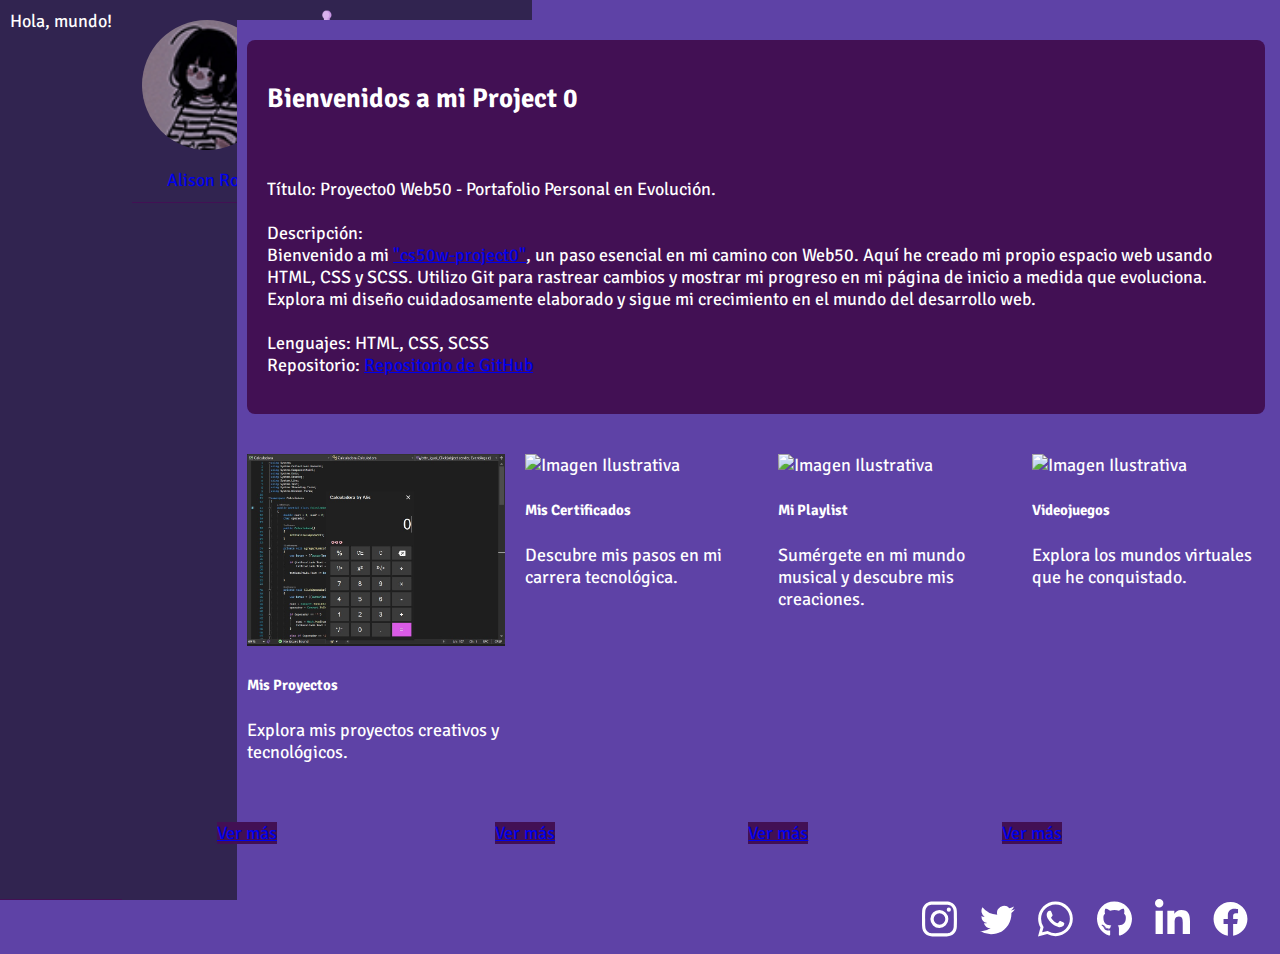
==== commit 04466045: "Añadiendo img de proyectos e index terminado" ====
--- a/index.html
+++ b/index.html
@@ -107,7 +107,7 @@
 
                             <!-- Bootstrap Card -->
                             <div class="card">
-                                <img src="https://ceinaseg.com/wp-content/uploads/2021/09/videogames-controller-1920x1080-1.jpg" class="card-img-top" alt="Imagen Ilustrativa" style="height: 12rem;">
+                                <img src="/img/proyectos/calculadora.jpg" style="height: 12rem;">
                                 <div class="card-body">
                                   <h5 class="card-title">Mis Proyectos</h5>
                                   <p class="card-text">Explora mis proyectos creativos y tecnológicos.</p>
--- a/style/style.css
+++ b/style/style.css
@@ -8,6 +8,7 @@
 
 .normal-section {
     height: fit-content;
+    margin-top: 20px;
     margin-left: 10px;
     margin-right: 10px;
     margin-bottom: 30px;
@@ -30,4 +31,14 @@
     position: absolute;
     bottom: 20px;
     transform: translateX(-50%);
+}
+
+.btn {
+    border: none;
+    background-color: #421054;
+}
+
+.btn:hover {
+    border: none;
+    background-image: linear-gradient(to right, #5e42a6, #b74e91);;
 }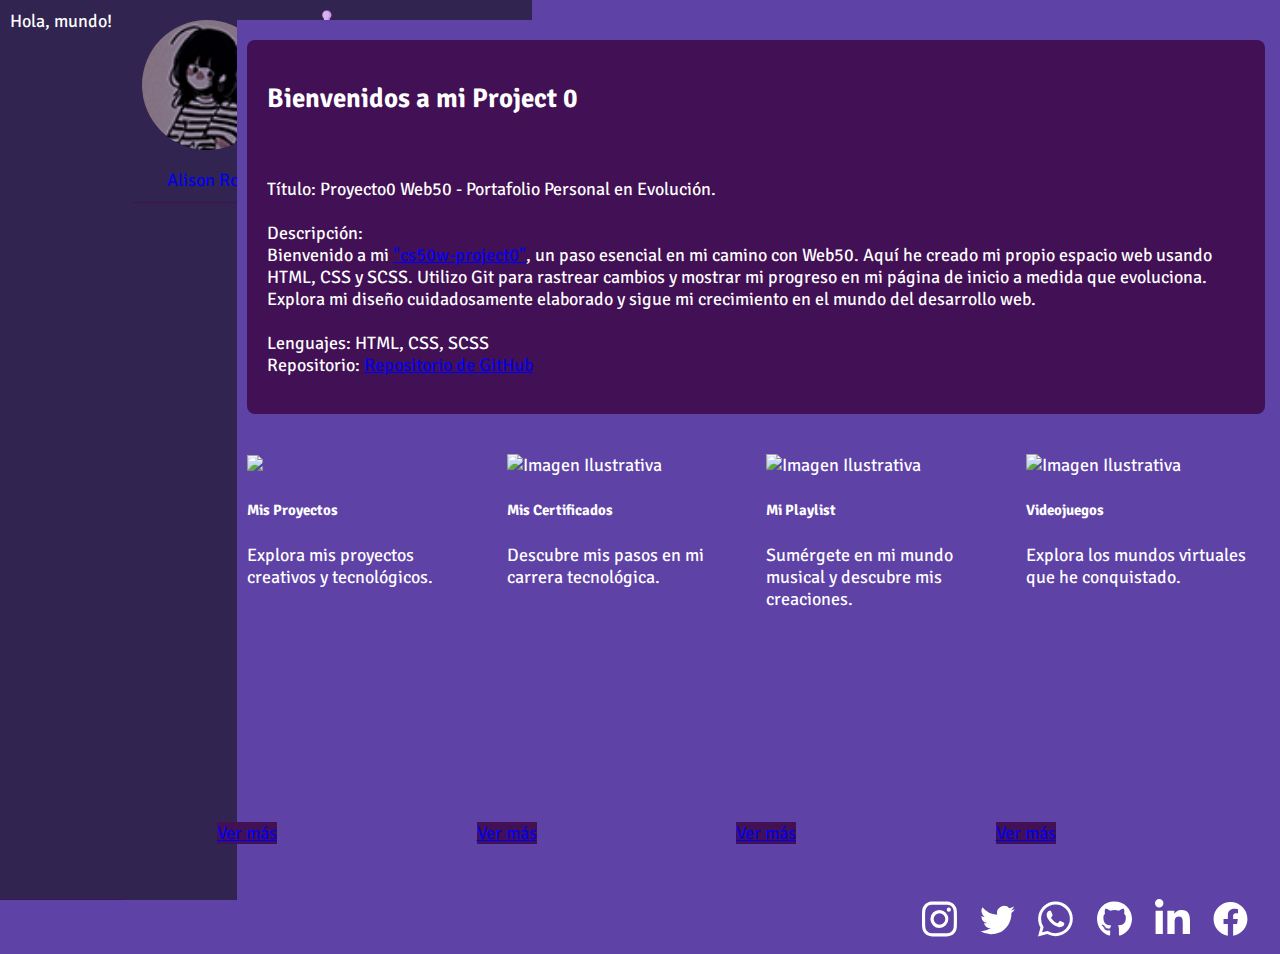
==== commit f93d839c: "Moviento imagenes a hipervinculos" ====
--- a/index.html
+++ b/index.html
@@ -107,7 +107,7 @@
 
                             <!-- Bootstrap Card -->
                             <div class="card">
-                                <img src="/img/proyectos/calculadora.jpg" style="height: 12rem;">
+                                <img src="https://i.pinimg.com/564x/a6/07/7a/a6077a2aad49e2a714e3d53375916e5f.jpg" style="height: 12rem;">
                                 <div class="card-body">
                                   <h5 class="card-title">Mis Proyectos</h5>
                                   <p class="card-text">Explora mis proyectos creativos y tecnológicos.</p>
